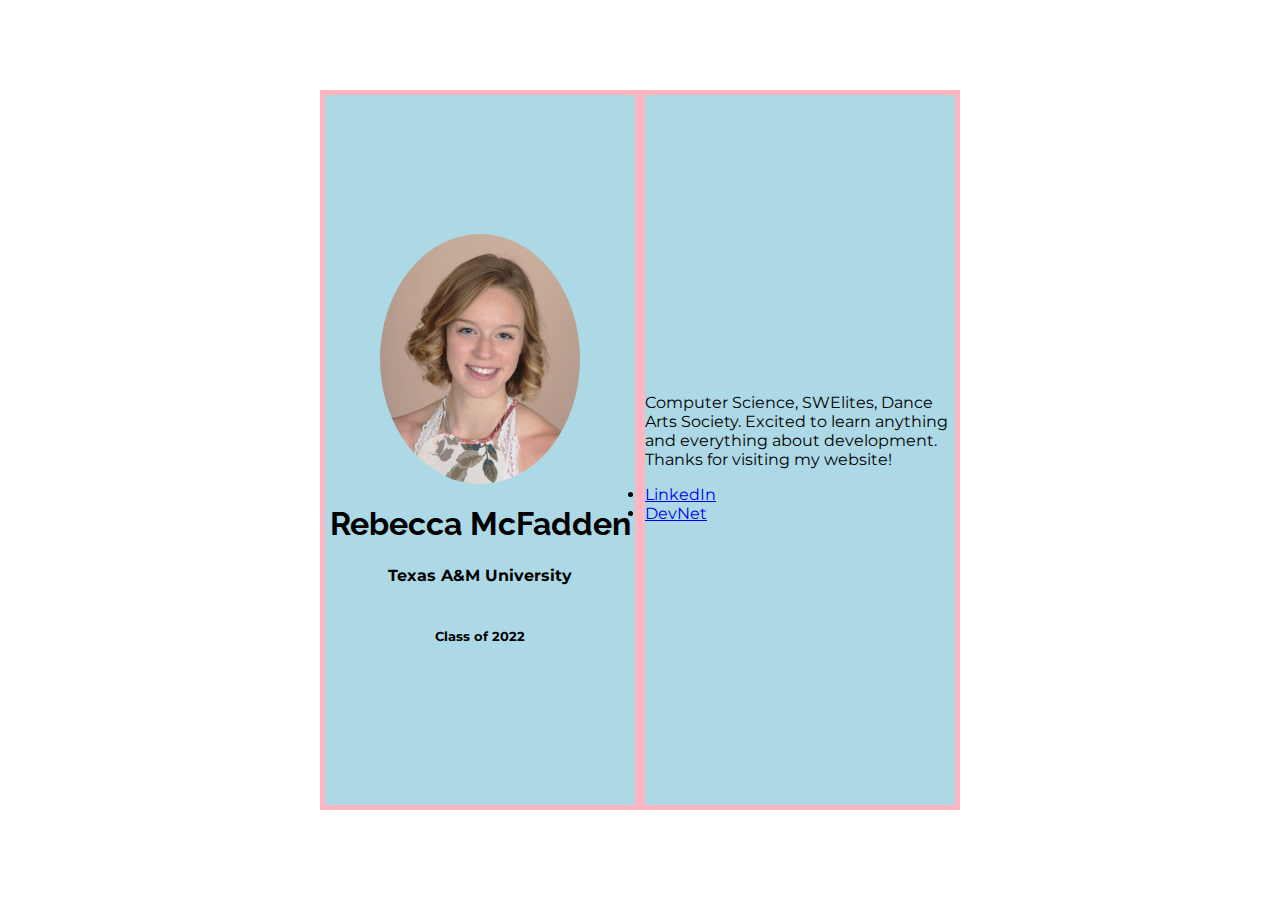
==== index.html @ a3b7a335 "first commit" ====
<!DOCTYPE html>
<html>
<head>
    <title>Rebecca McFadden</title>
    <link rel="stylesheet" type="text/css" href="style.css">
    <link href="https://fonts.googleapis.com/css?family=Montserrat|Raleway" rel="stylesheet">
</head>
<body>
    <div class="wrapper">
        <div class="left">
            <img class="profile-picture" src="img/headshot.jpg" width="200"/>

            <h1 class="name">Rebecca McFadden</h1>
            <h4 class="subtitle">Texas A&M University</h4>
            <h5 class="subsubtitle">Class of 2022</h5>
        </div>

        <div class="right">
            <p class="bio">Computer Science, SWElites, Dance Arts Society.
                Excited to learn anything and everything about development.
                Thanks for visiting my website!</p>

            <u1 class="social-links">
                <li><a href = https://www.linkedin.com/in/rebecca-m-601936135/>LinkedIn</li>
                <li><a href = https://developer.cisco.com/user/profile/59e9a92c-36c8-11e9-88a4-b2c69d23b883>DevNet</li>
            </u1>
        </div>
    </div>
</body>
</html>
---- style.css ----
html, body {
    display: flex;
    align-items: center;
    justify-content: center;
    height: 100%;
    margin: 0px;
    padding: 0px;

    font-family: 'Montserrat', sans-serif;
}
.name {
    font-family: 'Raleway', sans-serif;
    margin-bottom: 2px;
}

.wrapper {
    background-color: lightpink;

    max-width: 50%;
    display: flex;
    flex-direction: row;
    height: 80%;
}

.left, .right {
    background-color: lightblue;

    margin: 5px;
    max-width: 50%;
    flex: 1;
    display: flex;
    flex-direction: column;
    justify-content: center;
}

.left {
    align-items: center;
    justify-content: center;
}
.profile-picture {
    border-radius: 75%;
}
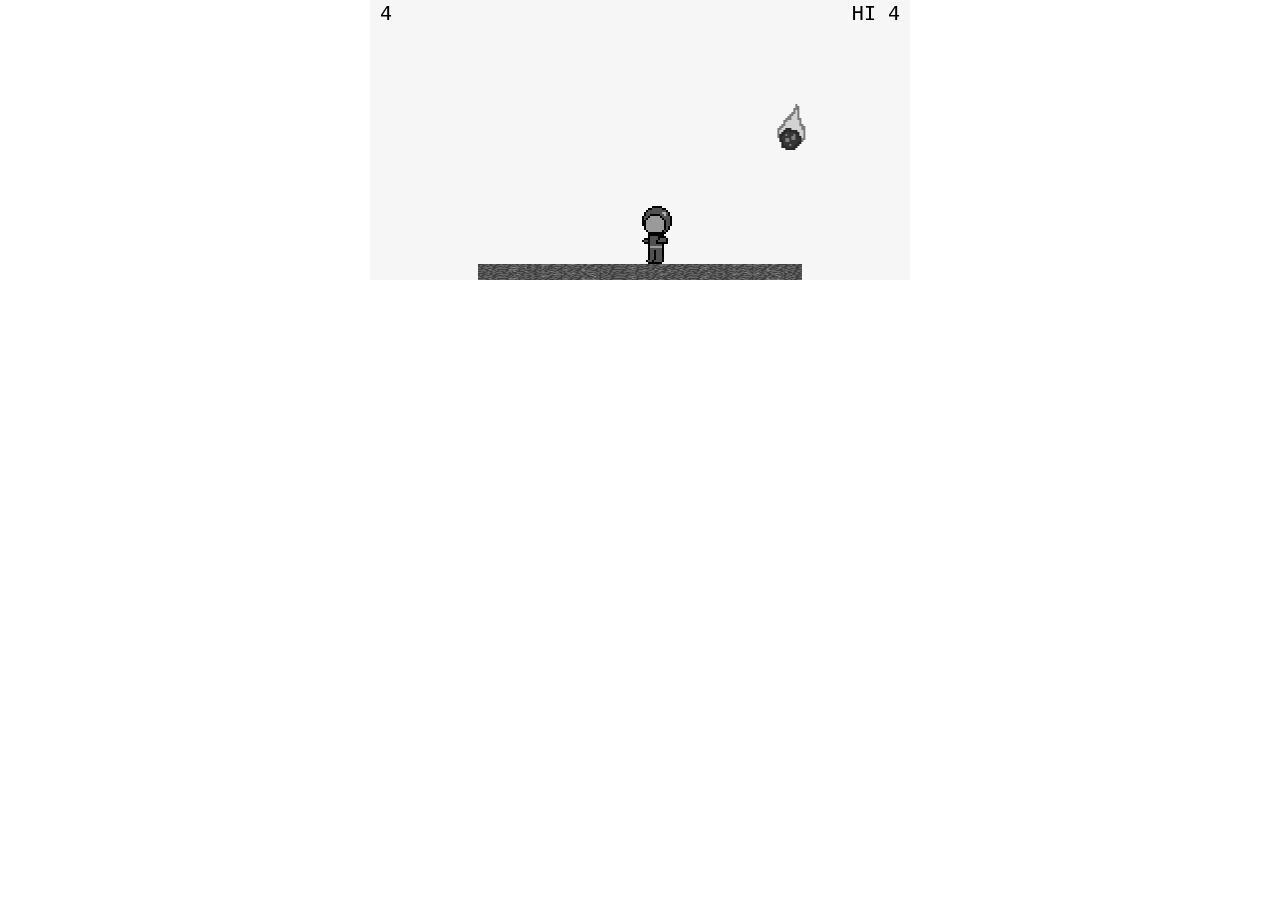
==== commit 78d1e373: "publish OnEdge" ====
--- a/index.html
+++ b/index.html
@@ -1,30 +1,81 @@
 <!DOCTYPE html>
 <html>
 <head>
-    <title>Rebecca McFadden</title>
-    <link rel="stylesheet" type="text/css" href="style.css">
-    <link href="https://fonts.googleapis.com/css?family=Montserrat|Raleway" rel="stylesheet">
+    <meta charset="utf-8" />
+    <title>Stay on Edge</title>
+    <style>
+    	* { padding: 0; margin: 0; border:"1px solid #000000"}
+    	canvas { background: #f6f6f6; display: block; margin: 0 auto; border: "5px solid gray";}
+    </style>
 </head>
 <body>
-    <div class="wrapper">
-        <div class="left">
-            <img class="profile-picture" src="img/headshot.jpg" width="200"/>
+<canvas id="gameCanvas" width="540" height="280" ></canvas>
 
-            <h1 class="name">Rebecca McFadden</h1>
-            <h4 class="subtitle">Texas A&M University</h4>
-            <h5 class="subsubtitle">Class of 2022</h5>
-        </div>
+<script src="player.js"></script>
+<script src="meteor.js"></script>
+<script src="star.js"></script>
+<script src="space.js"></script>
+<script src="platform.js"></script>
+<script src="game.js"></script>
+<script src="score.js"></script>
+<script>
 
-        <div class="right">
-            <p class="bio">Computer Science, SWElites, Dance Arts Society.
-                Excited to learn anything and everything about development.
-                Thanks for visiting my website!</p>
+var canvas = document.getElementById("gameCanvas");
+var ctx = canvas.getContext("2d");
+var game = new Game(ctx);
 
-            <u1 class="social-links">
-                <li><a href = https://www.linkedin.com/in/rebecca-m-601936135/>LinkedIn</li>
-                <li><a href = https://developer.cisco.com/user/profile/59e9a92c-36c8-11e9-88a4-b2c69d23b883>DevNet</li>
-            </u1>
-        </div>
-    </div>
-</body>
-</html>+document.addEventListener('click', onClickHandler, false);
+document.addEventListener('keydown', onKeyDownHandler, false);
+document.addEventListener('keyup', onKeyUpHandler, false);
+
+function onClickHandler(evt) {
+	if (game.gameOver) {
+		var midWidth = canvas.width/2;
+		var midHeight = canvas.height/2;
+		var buttonWidth = canvas.width*2/5;
+		var buttonHeight = canvas.width/8;
+
+		if (evt.layerX > midWidth - buttonWidth/2 && evt.layerX < midWidth + buttonWidth/2 && 
+		evt.layerY > 5 * midHeight / 4 - buttonHeight*2/3 && evt.layerY <5 * midHeight / 4 + buttonHeight/3) {
+			restartGame();
+		}
+	}
+}
+
+function onKeyDownHandler(evt) {
+	if (game.gameOver) {
+		if ((game.Player.rightPressed || game.Player.leftPressed) && game.keyUp) {
+			game.keyUp = false;
+		}
+		if (game.keyUp && 
+			(evt.key == "Right" || evt.key == "ArrowRight" || 
+			evt.key == "Left" || evt.key == "ArrowLeft" ||
+			evt.key == " " || evt.key == "Space")) {
+				restartGame();
+		}
+	}
+}
+
+function onKeyUpHandler(evt) {
+	if (game.gameOver) {
+	    game.keyUp = true;
+	}
+}
+
+function restartGame() {
+	game.restart();
+}
+
+const Consts = {
+	meteorRadius : 10,
+	meteorSpeed : 2, //default fall speed for meteors per frame */
+	buttonWidth : canvas.width*2/5,
+	buttonHeight : canvas.width/8,
+	gameOverWidth : canvas.width*3/4,
+	gameOverHeight : canvas.height/4,
+};
+
+//animation
+
+</script>
+
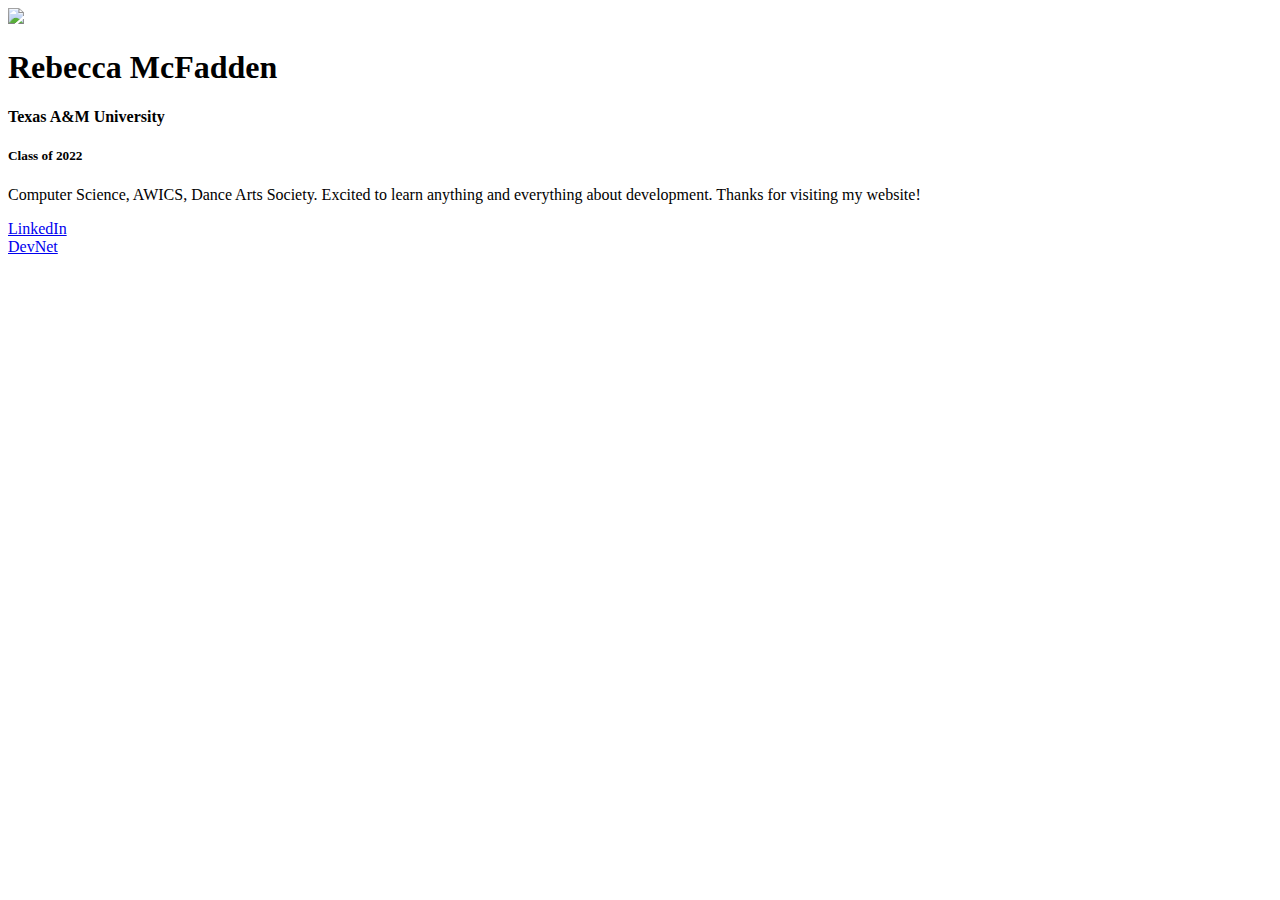
==== commit 98f32a5d: "revert game" ====
--- a/index.html
+++ b/index.html
@@ -1,81 +1,30 @@
 <!DOCTYPE html>
 <html>
 <head>
-    <meta charset="utf-8" />
-    <title>Stay on Edge</title>
-    <style>
-    	* { padding: 0; margin: 0; border:"1px solid #000000"}
-    	canvas { background: #f6f6f6; display: block; margin: 0 auto; border: "5px solid gray";}
-    </style>
+    <title>Rebecca McFadden</title>
+    <link rel="stylesheet" type="text/css" href="style.css">
+    <link href="https://fonts.googleapis.com/css?family=Montserrat|Raleway" rel="stylesheet">
 </head>
 <body>
-<canvas id="gameCanvas" width="540" height="280" ></canvas>
+    <div class="wrapper">
+        <div class="left">
+            <img class="profile-picture" src="img/headshot.jpg" width="200"/>
 
-<script src="player.js"></script>
-<script src="meteor.js"></script>
-<script src="star.js"></script>
-<script src="space.js"></script>
-<script src="platform.js"></script>
-<script src="game.js"></script>
-<script src="score.js"></script>
-<script>
+            <h1 class="name">Rebecca McFadden</h1>
+            <h4 class="subtitle">Texas A&M University</h4>
+            <h5 class="subsubtitle">Class of 2022</h5>
+        </div>
 
-var canvas = document.getElementById("gameCanvas");
-var ctx = canvas.getContext("2d");
-var game = new Game(ctx);
+        <div class="right">
+            <p class="bio">Computer Science, AWICS, Dance Arts Society.
+                Excited to learn anything and everything about development.
+                Thanks for visiting my website!</p>
 
-document.addEventListener('click', onClickHandler, false);
-document.addEventListener('keydown', onKeyDownHandler, false);
-document.addEventListener('keyup', onKeyUpHandler, false);
-
-function onClickHandler(evt) {
-	if (game.gameOver) {
-		var midWidth = canvas.width/2;
-		var midHeight = canvas.height/2;
-		var buttonWidth = canvas.width*2/5;
-		var buttonHeight = canvas.width/8;
-
-		if (evt.layerX > midWidth - buttonWidth/2 && evt.layerX < midWidth + buttonWidth/2 && 
-		evt.layerY > 5 * midHeight / 4 - buttonHeight*2/3 && evt.layerY <5 * midHeight / 4 + buttonHeight/3) {
-			restartGame();
-		}
-	}
-}
-
-function onKeyDownHandler(evt) {
-	if (game.gameOver) {
-		if ((game.Player.rightPressed || game.Player.leftPressed) && game.keyUp) {
-			game.keyUp = false;
-		}
-		if (game.keyUp && 
-			(evt.key == "Right" || evt.key == "ArrowRight" || 
-			evt.key == "Left" || evt.key == "ArrowLeft" ||
-			evt.key == " " || evt.key == "Space")) {
-				restartGame();
-		}
-	}
-}
-
-function onKeyUpHandler(evt) {
-	if (game.gameOver) {
-	    game.keyUp = true;
-	}
-}
-
-function restartGame() {
-	game.restart();
-}
-
-const Consts = {
-	meteorRadius : 10,
-	meteorSpeed : 2, //default fall speed for meteors per frame */
-	buttonWidth : canvas.width*2/5,
-	buttonHeight : canvas.width/8,
-	gameOverWidth : canvas.width*3/4,
-	gameOverHeight : canvas.height/4,
-};
-
-//animation
-
-</script>
-
+            <u1 class="social-links">
+                <li><a href = https://www.linkedin.com/in/rebecca-m-601936135/>LinkedIn</li>
+                <li><a href = https://developer.cisco.com/user/profile/59e9a92c-36c8-11e9-88a4-b2c69d23b883>DevNet</li>
+            </u1>
+        </div>
+    </div>
+</body>
+</html>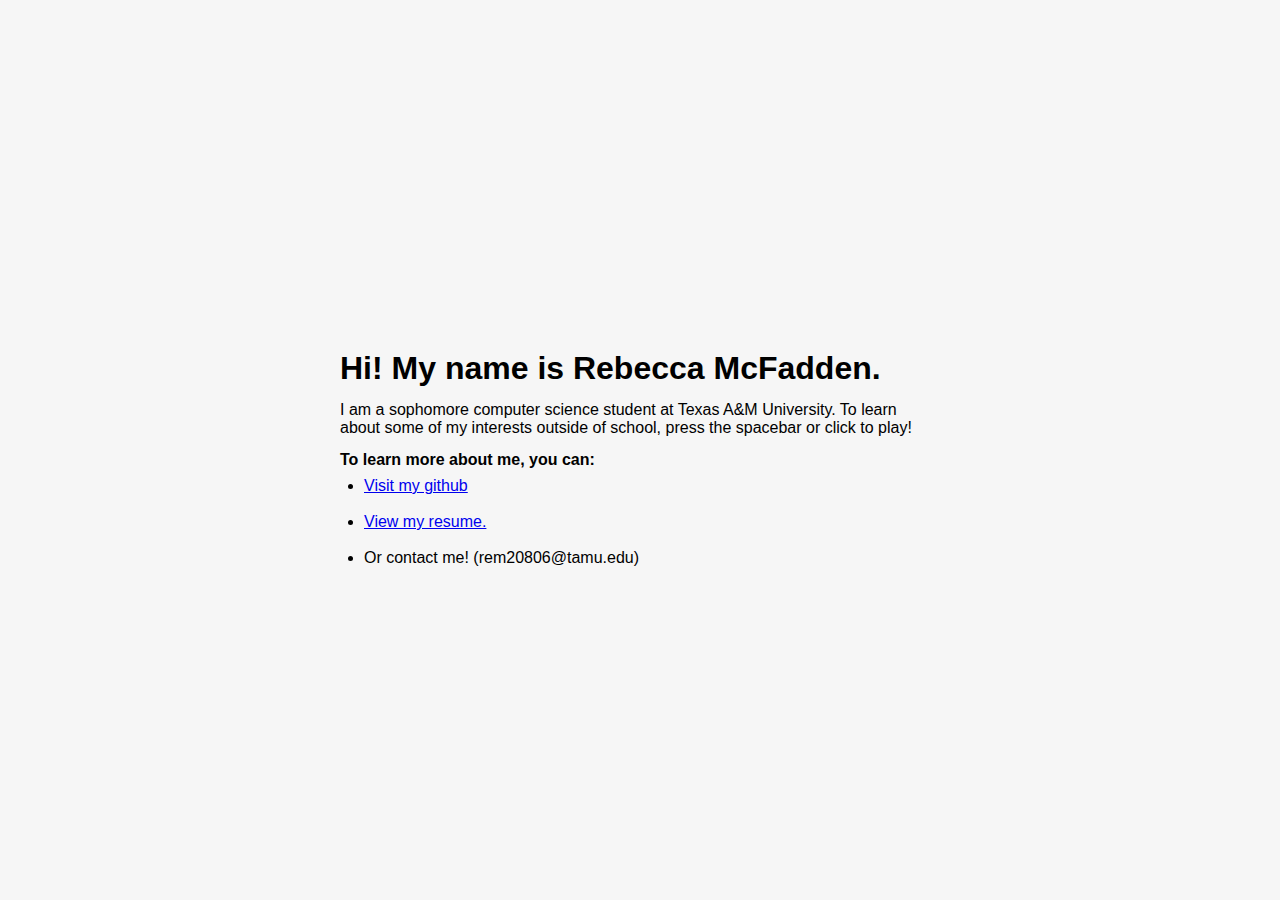
==== commit 677c2a47: "first commit" ====
--- a/index.html
+++ b/index.html
@@ -1,30 +1,73 @@
-<!DOCTYPE html>
-<html>
-<head>
-    <title>Rebecca McFadden</title>
-    <link rel="stylesheet" type="text/css" href="style.css">
-    <link href="https://fonts.googleapis.com/css?family=Montserrat|Raleway" rel="stylesheet">
-</head>
-<body>
-    <div class="wrapper">
-        <div class="left">
-            <img class="profile-picture" src="img/headshot.jpg" width="200"/>
-
-            <h1 class="name">Rebecca McFadden</h1>
-            <h4 class="subtitle">Texas A&M University</h4>
-            <h5 class="subsubtitle">Class of 2022</h5>
-        </div>
-
-        <div class="right">
-            <p class="bio">Computer Science, AWICS, Dance Arts Society.
-                Excited to learn anything and everything about development.
-                Thanks for visiting my website!</p>
-
-            <u1 class="social-links">
-                <li><a href = https://www.linkedin.com/in/rebecca-m-601936135/>LinkedIn</li>
-                <li><a href = https://developer.cisco.com/user/profile/59e9a92c-36c8-11e9-88a4-b2c69d23b883>DevNet</li>
-            </u1>
-        </div>
-    </div>
-</body>
-</html>+<!DOCTYPE html>
+<html>
+<head>
+    <meta charset="utf-8" />
+    <title>Rebecca McFadden</title>
+    <style>
+    	* { padding: 0; margin: 0; border:"1px solid #000000"}
+    	canvas { background: #f6f6f6; display: block; margin: 0 auto; border: "5px solid gray";}
+	</style>	
+	<link rel="stylesheet" href="style.css">
+</head>
+<body style ="background-color: #f6f6f6; font-family: sans-serif; font-size: 75%">
+<div class = "block">
+	<div class="container">
+			<h1>Hi! My name is Rebecca McFadden.</h1>
+			<br>
+            <p>I am a sophomore computer science student at Texas A&M University. To learn about some of my interests outside of school, press the spacebar or click to play!</p>
+			<br>
+			<h3>To learn more about me, you can:</h3>
+			<ul>
+				<li><a href="https://www.github.com/rem20806">Visit my github</li>
+				<li><a href="files/resume.pdf">View my resume.</a></li>
+				<li>Or contact me! (rem20806@tamu.edu)</a></li>
+			</ul>
+			
+	</div>	
+</div>
+<canvas id="gameCanvas" width="540" height="280" ></canvas>
+<script>
+
+var canvas = document.getElementById("gameCanvas");
+var ctx = canvas.getContext("2d");
+var game = new Game(ctx);
+
+document.addEventListener('click', onClickHandler, false);
+document.addEventListener('keydown', onKeyDownHandler, false);
+document.addEventListener('keyup', onKeyUpHandler, false);
+
+function onClickHandler(evt) {
+	if (game.gameOver) {
+		var midWidth = canvas.width/2;
+		var midHeight = canvas.height/2;
+		var buttonWidth = canvas.width*2/5;
+		var buttonHeight = canvas.width/8;
+
+		if (evt.offsetX > midWidth - buttonWidth/2 && evt.offsetX < midWidth + buttonWidth/2 && 
+		evt.offsetY > 5 * midHeight / 4 - buttonHeight*2/3 && evt.offsetY <5 * midHeight / 4 + buttonHeight/3) {
+			restartGame();
+		}
+	}
+}
+
+function onKeyDownHandler(evt) {
+	if (game.gameOver) {
+		if ((game.Player.rightPressed || game.Player.leftPressed) && game.keyUp) {
+			game.keyUp = false;
+		}
+		if (game.keyUp && (evt.key == " " || evt.key == "Space")) {
+				restartGame();
+		}
+	}
+}
+
+function onKeyUpHandler(evt) {
+	if (game.gameOver) {
+	    game.keyUp = true;
+	}
+}
+
+function restartGame() {
+	game.restart();
+}
+</script>--- a/style.css
+++ b/style.css
@@ -0,0 +1,52 @@
+.container{
+    margin-left: 3fr;
+    margin-right: 3fr;
+}
+
+.block{
+    bottom: 0;
+    height: 200px;
+    margin: auto;
+    left: 0;
+    position: absolute;
+    right: 0;
+    top: 0;
+    width: 600px;
+}
+
+p {
+    font-size: 16px;
+}
+
+h1 {
+    font-size: 32px;
+}
+
+h3 {
+    font-size: 16px;
+}
+
+ul{
+    margin-left: 24px;
+    margin-top: 8px;
+}
+
+li{
+    margin-bottom: 18px;
+    font-size: 16px;
+}
+
+.smallText{
+    font-size: 12px;
+}
+
+.blueBtn{
+    background-color: #0070c6;
+    border: none;
+    color: white;
+    padding: 10px 28px;
+    text-align: center;
+    text-decoration: none;
+    display: inline-block;
+    font-size: 16px;
+}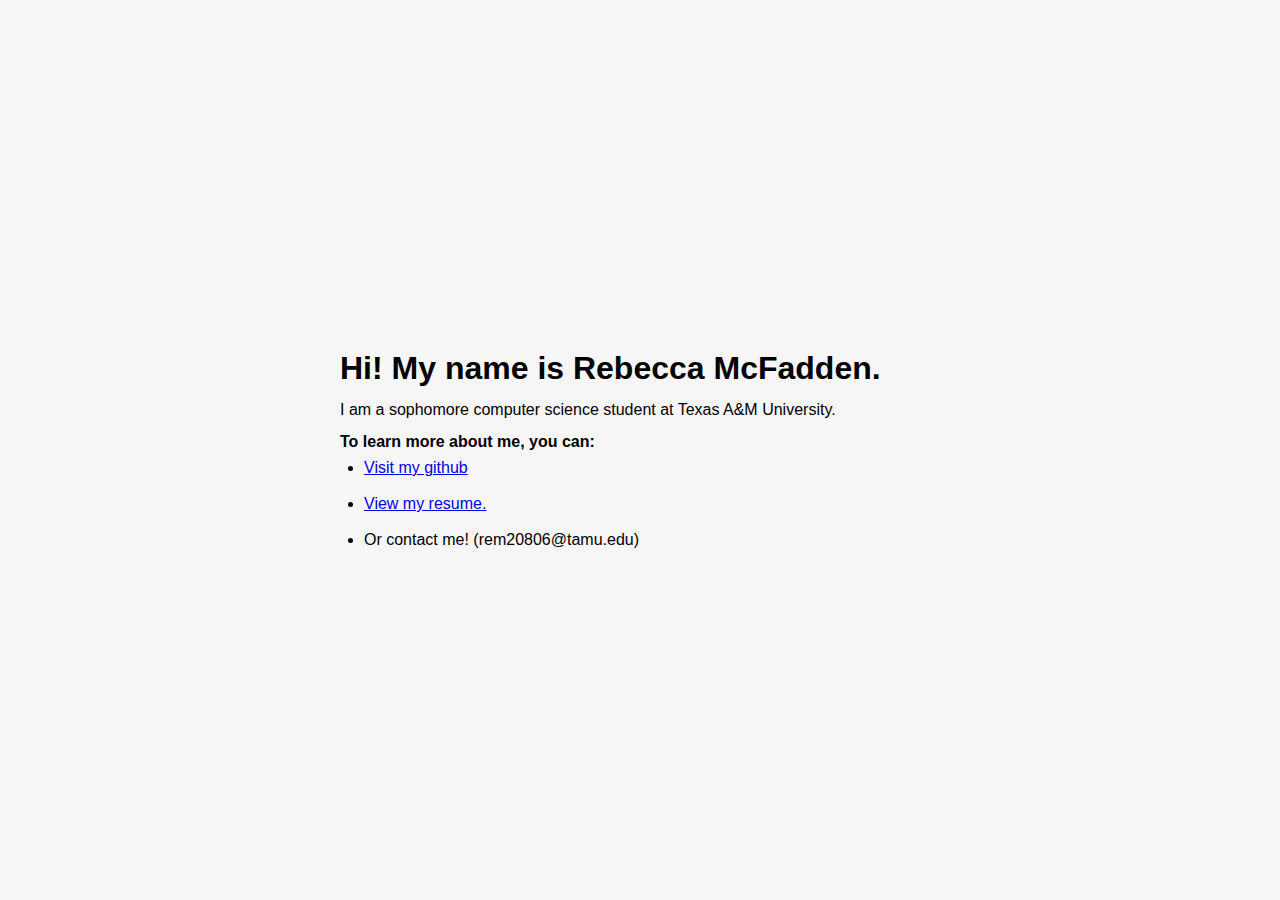
==== commit ec3b5a48: "Update index.html" ====
--- a/index.html
+++ b/index.html
@@ -14,7 +14,7 @@
 	<div class="container">
 			<h1>Hi! My name is Rebecca McFadden.</h1>
 			<br>
-            <p>I am a sophomore computer science student at Texas A&M University. To learn about some of my interests outside of school, press the spacebar or click to play!</p>
+            <p>I am a sophomore computer science student at Texas A&M University.</p>
 			<br>
 			<h3>To learn more about me, you can:</h3>
 			<ul>
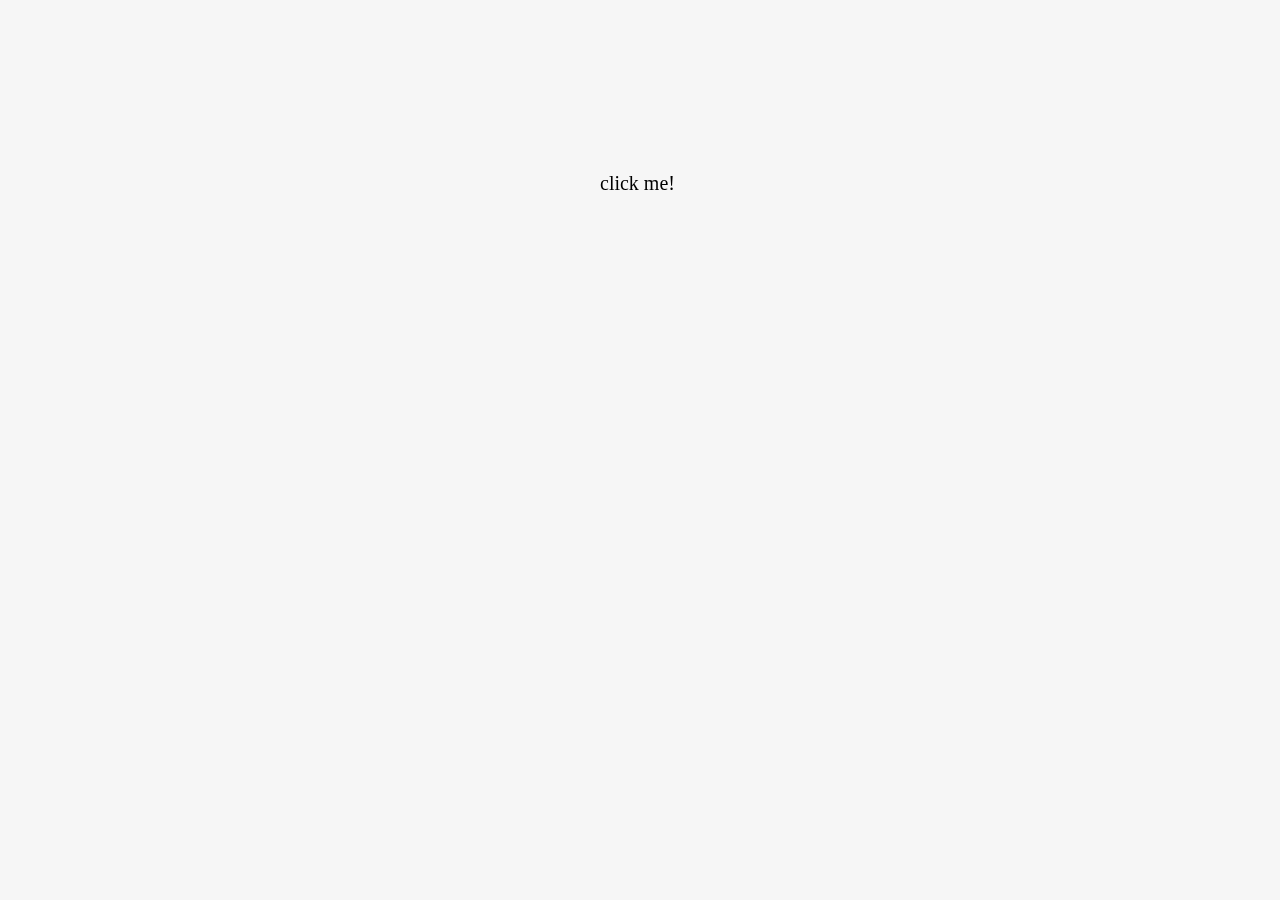
==== commit 6778c45a: "Update index.html" ====
--- a/index.html
+++ b/index.html
@@ -10,64 +10,51 @@
 	<link rel="stylesheet" href="style.css">
 </head>
 <body style ="background-color: #f6f6f6; font-family: sans-serif; font-size: 75%">
-<div class = "block">
+<canvas id="canvas" width="540" height="280" ></canvas>
+<script>
+	var ctx = document.getElementById('canvas').getContext('2d');
+	var frame = 0;
+	var egg = new Image();
+	document.addEventListener("click", this.clickHandler.bind(egg), false);
+	window.onload = function(){
+		draw((canvas.width/2)-(egg.width/2)-5, (canvas.height/2)-56);
+		ctx.font = '20px serif';
+		ctx.fillText('click me!', (canvas.width/2) -40, (canvas.height/2)+50);
+	}
+	function text(){
+		var txt = document.getElementById("noshow")
+		txt.style.display = "inline";
+	}
+	function draw(x, y){
+		ctx.clearRect(0, 0, ctx.canvas.width, ctx.canvas.height);
+		egg.onload = function() {
+			ctx.drawImage(egg, 44*frame, 0, 44, 56, (canvas.width/2)-40, (ctx.canvas.height/2)-56, 66, 84);
+		};
+		egg.src = "files/egg.png";
+	}
+	function clickHandler(e) {
+		frame++;
+		if(frame < 8){
+			draw((ctx.canvas.width/2)-(egg.width/2)-5, (ctx.canvas.height/2)-56);
+		}
+		else{
+			ctx.clearRect(0, 0, ctx.canvas.width, ctx.canvas.height);
+			text();
+		}
+	}
+</script>
+<div id = "noshow" class = "block" style="display: none;">
 	<div class="container">
 			<h1>Hi! My name is Rebecca McFadden.</h1>
 			<br>
-            <p>I am a sophomore computer science student at Texas A&M University.</p>
+            <p>I am a sophomore computer science honors student at Texas A&M University.</p>
 			<br>
 			<h3>To learn more about me, you can:</h3>
 			<ul>
-				<li><a href="https://www.github.com/rem20806">Visit my github</li>
+				<li><a href="https://www.github.com/rebeccamcfadden">Visit my github</li>
 				<li><a href="files/resume.pdf">View my resume.</a></li>
-				<li>Or contact me! (rem20806@tamu.edu)</a></li>
+				<li>Or contact me! (rmcfadden@tamu.edu)</a></li>
 			</ul>
 			
 	</div>	
 </div>
-<canvas id="gameCanvas" width="540" height="280" ></canvas>
-<script>
-
-var canvas = document.getElementById("gameCanvas");
-var ctx = canvas.getContext("2d");
-var game = new Game(ctx);
-
-document.addEventListener('click', onClickHandler, false);
-document.addEventListener('keydown', onKeyDownHandler, false);
-document.addEventListener('keyup', onKeyUpHandler, false);
-
-function onClickHandler(evt) {
-	if (game.gameOver) {
-		var midWidth = canvas.width/2;
-		var midHeight = canvas.height/2;
-		var buttonWidth = canvas.width*2/5;
-		var buttonHeight = canvas.width/8;
-
-		if (evt.offsetX > midWidth - buttonWidth/2 && evt.offsetX < midWidth + buttonWidth/2 && 
-		evt.offsetY > 5 * midHeight / 4 - buttonHeight*2/3 && evt.offsetY <5 * midHeight / 4 + buttonHeight/3) {
-			restartGame();
-		}
-	}
-}
-
-function onKeyDownHandler(evt) {
-	if (game.gameOver) {
-		if ((game.Player.rightPressed || game.Player.leftPressed) && game.keyUp) {
-			game.keyUp = false;
-		}
-		if (game.keyUp && (evt.key == " " || evt.key == "Space")) {
-				restartGame();
-		}
-	}
-}
-
-function onKeyUpHandler(evt) {
-	if (game.gameOver) {
-	    game.keyUp = true;
-	}
-}
-
-function restartGame() {
-	game.restart();
-}
-</script>